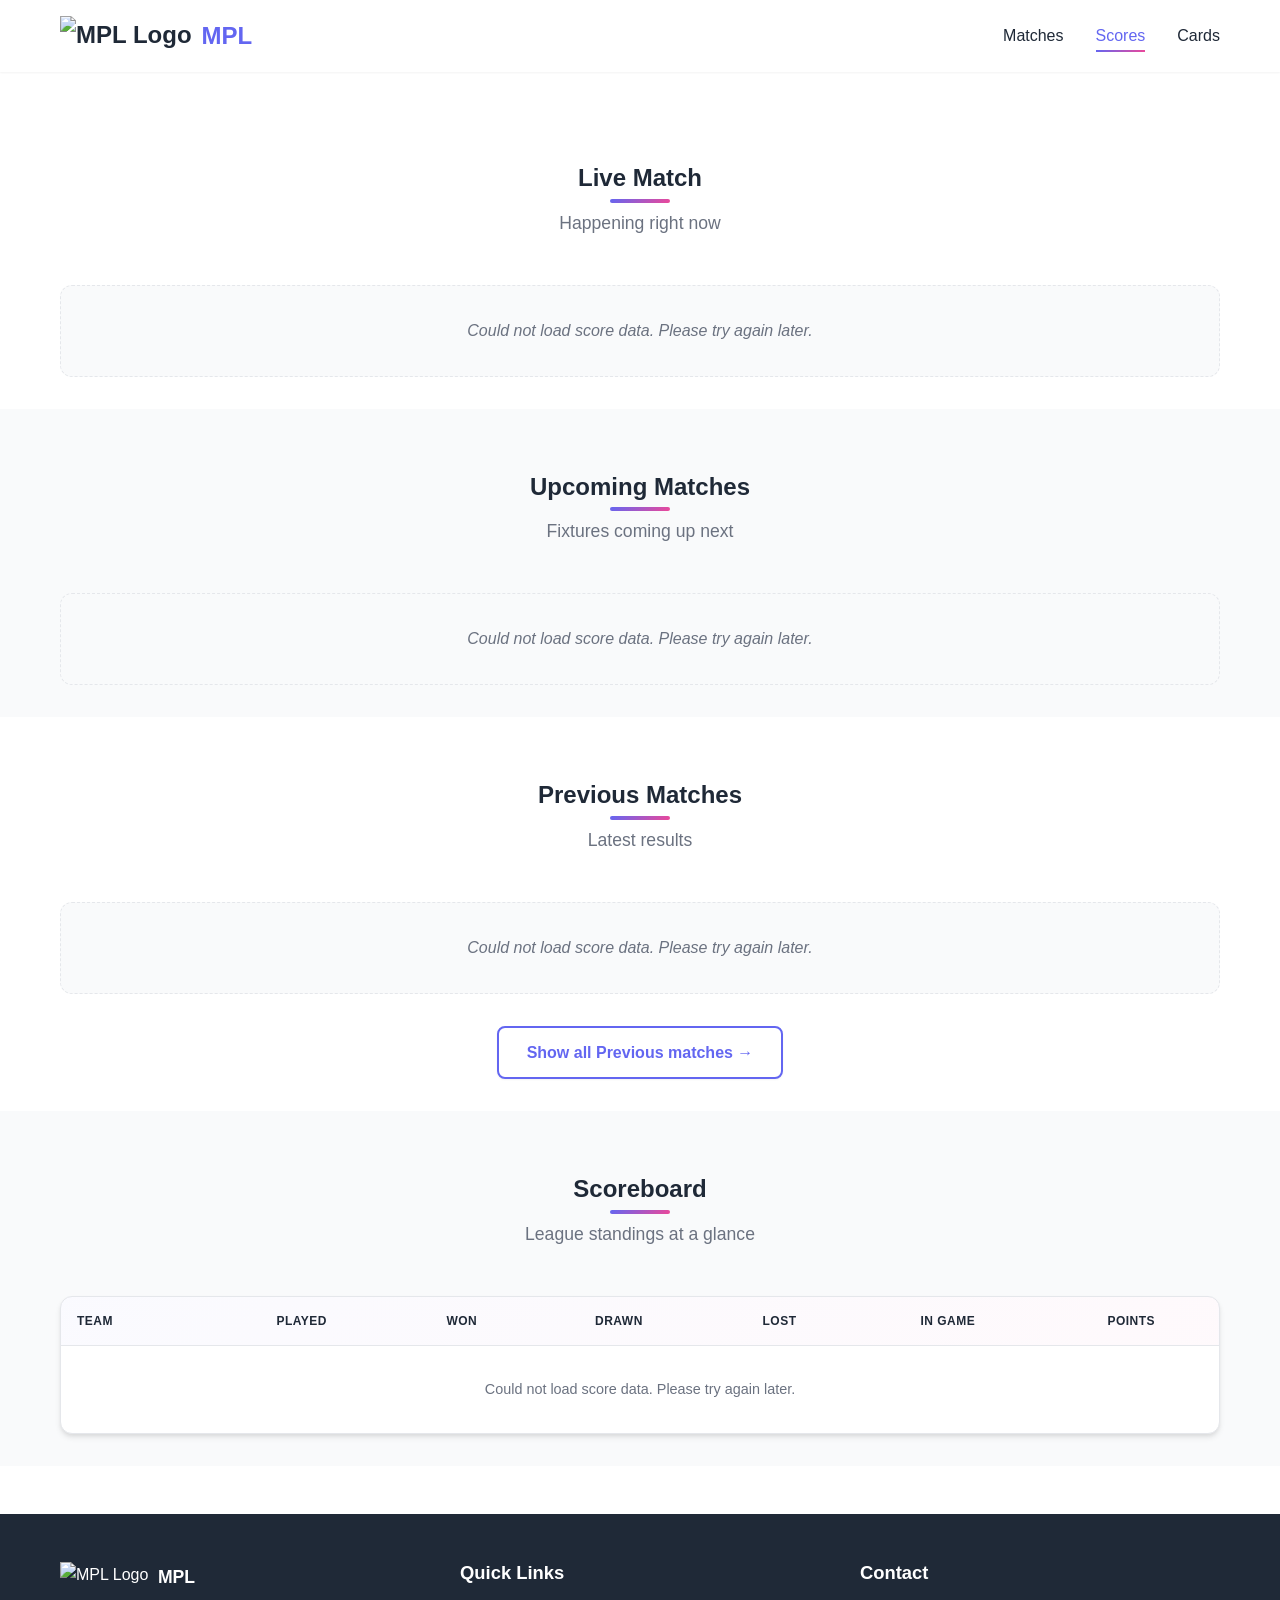
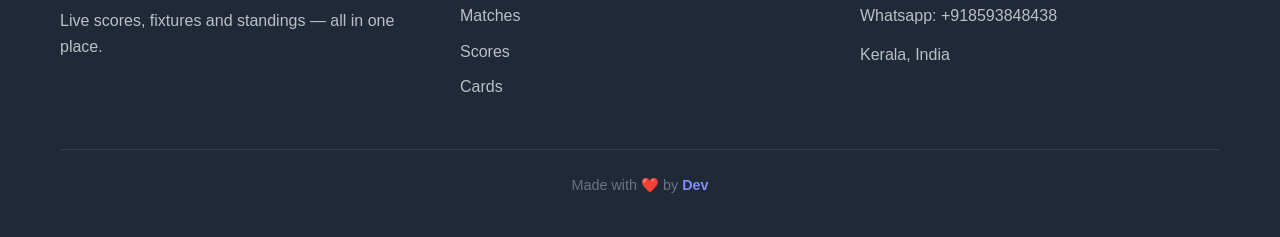
==== index.html @ d94e08c1 "Add index.html for KAC scores webpage This file contains the HTML structure and styling for the Kera" ====
<!DOCTYPE html>
<html lang="en">
<head>
    <meta charset="UTF-8">
    <meta name="viewport" content="width=device-width, initial-scale=1.0">
    <meta name="description" content="Live, upcoming and previous match scores for the Kerala Anime Community league.">
    <title>KAC · Scores</title>
    <style>
        /* ===== RESET & BASE (KAC theme tokens) ===== */
        * { margin: 0; padding: 0; box-sizing: border-box; }

        :root {
            --primary-color: #6366f1;
            --primary-light: #818cf8;
            --primary-dark: #4f46e5;
            --secondary-color: #ec4899;
            --accent-color: #06b6d4;
            --text-dark: #1f2937;
            --text-light: #6b7280;
            --text-white: #ffffff;
            --bg-white: #ffffff;
            --bg-light: #f9fafb;
            --bg-lighter: #f3f4f6;
            --border-light: #e5e7eb;
            --gradient-primary: linear-gradient(135deg, var(--primary-color), var(--secondary-color));
            --gradient-subtle: linear-gradient(135deg, rgba(99,102,241,.03), rgba(236,72,153,.03));
            --shadow-sm: 0 1px 2px 0 rgba(0,0,0,.05);
            --shadow-md: 0 4px 6px -1px rgba(0,0,0,.1), 0 2px 4px -1px rgba(0,0,0,.06);
            --shadow-lg: 0 10px 15px -3px rgba(0,0,0,.1), 0 4px 6px -2px rgba(0,0,0,.05);
            --shadow-xl: 0 20px 25px -5px rgba(0,0,0,.1), 0 10px 10px -5px rgba(0,0,0,.04);
            --border-radius: 8px;
            --border-radius-lg: 12px;
            --border-radius-xl: 16px;
            --transition: all .3s ease;
        }

        html { scroll-behavior: smooth; }

        body {
            font-family: 'Inter', -apple-system, BlinkMacSystemFont, 'Segoe UI', Roboto, Oxygen, Ubuntu, sans-serif;
            line-height: 1.6;
            color: var(--text-dark);
            background: var(--bg-white);
            overflow-x: hidden;
        }

        .container { width: 100%; max-width: 1200px; margin: 0 auto; padding: 0 20px; }

        h1,h2,h3,h4,h5,h6 { font-weight: 700; line-height: 1.2; margin-bottom: 1rem; color: var(--text-dark); }
        p { margin-bottom: 1rem; color: var(--text-light); }

        .section-header { text-align: center; margin-bottom: 3rem; }
        .section-header h2 { position: relative; display: inline-block; margin-bottom: 1rem; }
        .section-header h2::after {
            content: ''; position: absolute; bottom: -10px; left: 50%; transform: translateX(-50%);
            width: 60px; height: 4px; background: var(--gradient-primary); border-radius: 2px;
        }
        .section-header p { font-size: 1.1rem; max-width: 620px; margin: 0 auto; }

        /* ===== BUTTONS ===== */
        .btn {
            display: inline-flex; align-items: center; justify-content: center; gap: 8px;
            padding: 12px 28px; border-radius: var(--border-radius); text-decoration: none;
            font-weight: 600; font-size: 1rem; text-align: center; transition: var(--transition);
            border: none; cursor: pointer; font-family: inherit;
        }
        .btn-primary { background: var(--gradient-primary); color: var(--text-white); box-shadow: var(--shadow-md); }
        .btn-primary:hover { transform: translateY(-2px); box-shadow: var(--shadow-lg); }
        .btn-secondary {
            background: var(--bg-white); color: var(--primary-color);
            border: 2px solid var(--primary-color); box-shadow: var(--shadow-sm);
        }
        .btn-secondary:hover { background: var(--primary-color); color: var(--text-white); transform: translateY(-2px); box-shadow: var(--shadow-md); }

        /* ===== HEADER / NAV ===== */
        .header {
            position: fixed; top: 0; left: 0; width: 100%;
            background: rgba(255,255,255,.95); backdrop-filter: blur(10px);
            z-index: 1000; box-shadow: var(--shadow-sm); transition: var(--transition);
        }
        .header.scrolled { background: rgba(255,255,255,.98); box-shadow: var(--shadow-md); }

        .nav-container { display: flex; justify-content: space-between; align-items: center; padding: 1rem 0; }

        .logo a { display: flex; align-items: center; text-decoration: none; color: var(--text-dark); font-weight: 700; font-size: 1.5rem; }
        .logo img { height: 40px; margin-right: 10px; display: block; }
        .logo span { color: var(--primary-color); }

        .nav-menu { display: flex; list-style: none; align-items: center; }
        .nav-item { position: relative; margin-left: 2rem; }
        .nav-link {
            text-decoration: none; color: var(--text-dark); font-weight: 500;
            transition: var(--transition); padding: .5rem 0; position: relative;
        }
        .nav-link:hover, .nav-link.active { color: var(--primary-color); }
        .nav-link.active::after {
            content: ''; position: absolute; bottom: 0; left: 0; width: 100%; height: 2px;
            background: var(--gradient-primary);
        }

        /* nav link animated underline (non-active) */
        .nav-link:not(.active)::after {
            content: ''; position: absolute; bottom: 0; left: 50%; width: 0; height: 2px;
            background: var(--gradient-primary); transition: var(--transition); transform: translateX(-50%);
        }
        .nav-link:not(.active):hover::after { width: 100%; }

        .hamburger { display: none; flex-direction: column; cursor: pointer; }
        .bar { width: 25px; height: 3px; background: var(--text-dark); margin: 3px 0; transition: var(--transition); border-radius: 2px; }

        /* ===== PAGE WRAP ===== */
        .page-wrap { padding-top: 100px; }

        /* ===== SCORE SECTIONS ===== */
        .score-section { padding: 4rem 0 2rem; }
        .score-section.alt { background: var(--bg-light); }

        .score-grid { display: grid; gap: 1.5rem; }
        .score-grid.two-col { grid-template-columns: repeat(auto-fit, minmax(320px, 1fr)); }

        /* match card */
        .match-card {
            background: var(--bg-white); border: 1px solid var(--border-light);
            border-radius: var(--border-radius-lg); box-shadow: var(--shadow-md);
            padding: 1.5rem; transition: var(--transition); position: relative; overflow: hidden;
        }
        .match-card:hover { transform: translateY(-4px); box-shadow: var(--shadow-lg); }

        .match-card.live { border-top: 4px solid var(--secondary-color); }
        .match-card.live::before {
            content: 'LIVE'; position: absolute; top: 14px; right: -34px;
            background: var(--secondary-color); color: #fff; font-size: .7rem; font-weight: 700;
            letter-spacing: 1px; padding: 4px 40px; transform: rotate(45deg);
        }

        .match-teams { display: flex; align-items: center; justify-content: space-between; gap: 1rem; margin-bottom: 1rem; }
        .team { flex: 1; min-width: 0; }
        .team:last-child { text-align: right; }
        .team-name { font-weight: 700; font-size: 1.05rem; color: var(--text-dark); white-space: nowrap; overflow: hidden; text-overflow: ellipsis; }
        .team-score { font-size: 2.2rem; font-weight: 700; color: var(--primary-color); line-height: 1.1; }
        .team-score.empty { color: var(--text-light); opacity: .6; }
        .vs {
            font-weight: 700; color: var(--text-light); background: var(--bg-lighter);
            padding: .4rem .7rem; border-radius: var(--border-radius); font-size: .85rem; flex-shrink: 0;
        }

        .match-meta {
            display: flex; align-items: center; justify-content: space-between; flex-wrap: wrap;
            gap: .5rem; font-size: .8rem; color: var(--text-light); border-top: 1px dashed var(--border-light); padding-top: .8rem;
        }

        .cards-row { display: flex; gap: 1rem; flex-wrap: wrap; margin-top: .8rem; }
        .card-pill {
            display: inline-flex; align-items: center; gap: .4rem; font-size: .8rem; font-weight: 500;
            padding: .35rem .7rem; border-radius: 999px; border: 1px solid var(--border-light); background: var(--bg-light);
        }
        .card-pill .dot { width: 10px; height: 10px; border-radius: 50%; display: inline-block; }
        .dot.yellow { background: #f59e0b; }
        .dot.red { background: #ef4444; }

        .empty-state {
            text-align: center; padding: 2rem; color: var(--text-light); font-style: italic;
            background: var(--bg-light); border: 1px dashed var(--border-light); border-radius: var(--border-radius-lg);
        }

        /* ===== SCOREBOARD TABLE ===== */
        .table-wrap {
            background: var(--bg-white); border-radius: var(--border-radius-lg); box-shadow: var(--shadow-md);
            border: 1px solid var(--border-light); overflow-x: auto;
        }
        table.scoreboard { width: 100%; border-collapse: collapse; min-width: 640px; }
        table.scoreboard thead { background: var(--gradient-subtle); }
        table.scoreboard th, table.scoreboard td { padding: .9rem 1rem; text-align: center; font-size: .9rem; }
        table.scoreboard th { font-weight: 700; color: var(--text-dark); text-transform: uppercase; letter-spacing: .5px; font-size: .75rem; }
        table.scoreboard td { border-top: 1px solid var(--border-light); color: var(--text-light); }
        table.scoreboard td.team-col { text-align: left; font-weight: 600; color: var(--text-dark); }
        table.scoreboard tbody tr { transition: var(--transition); }
        table.scoreboard tbody tr:hover { background: var(--bg-light); }
        table.scoreboard td.points { font-weight: 700; color: var(--primary-color); font-size: 1rem; }
        .in-game-badge {
            display: inline-block; font-size: .7rem; font-weight: 700; letter-spacing: .5px;
            padding: .2rem .55rem; border-radius: 999px;
        }
        .in-game-badge.on { background: rgba(6,182,212,.12); color: #0891b2; }
        .in-game-badge.off { background: var(--bg-lighter); color: var(--text-light); }

        /* ===== FOOTER ===== */
        .footer { background: var(--text-dark); color: var(--text-white); padding: 3rem 0 1.5rem; margin-top: 3rem; }
        .footer-content {
            display: grid; grid-template-columns: repeat(auto-fit, minmax(220px, 1fr));
            gap: 2.5rem; margin-bottom: 2.5rem;
        }
        .footer-section h3 { color: var(--text-white); margin-bottom: 1.2rem; font-size: 1.15rem; }
        .footer-section p { color: rgba(255,255,255,.7); margin-bottom: .8rem; }
        .footer-section ul { list-style: none; }
        .footer-section ul li { margin-bottom: .6rem; }
        .footer-section ul li a { color: rgba(255,255,255,.7); text-decoration: none; transition: var(--transition); }
        .footer-section ul li a:hover { color: var(--text-white); padding-left: 5px; }
        .footer-logo { display: flex; align-items: center; margin-bottom: 1rem; gap: .6rem; }
        .footer-logo img { height: 30px; }
        .footer-logo span { font-weight: 700; font-size: 1.1rem; color: var(--text-white); }
        .footer-bottom {
            text-align: center; padding-top: 1.5rem; border-top: 1px solid rgba(255,255,255,.1);
            color: rgba(255,255,255,.55); font-size: .9rem;
        }
        .footer-bottom a { color: var(--primary-light); text-decoration: none; font-weight: 600; }
        .footer-bottom a:hover { text-decoration: underline; }

        /* ===== LOADING ===== */
        .loading { text-align: center; padding: 4rem 1rem; color: var(--text-light); }
        .spinner {
            width: 40px; height: 40px; margin: 0 auto 1rem; border-radius: 50%;
            border: 4px solid var(--border-light); border-top-color: var(--primary-color);
            animation: spin .8s linear infinite;
        }
        @keyframes spin { to { transform: rotate(360deg); } }

        /* ===== RESPONSIVE ===== */
        @media (max-width: 768px) {
            .hamburger { display: flex; }
            .nav-menu {
                position: fixed; top: 70px; right: -100%; flex-direction: column;
                background: var(--bg-white); width: 80%; max-width: 300px; height: calc(100vh - 70px);
                box-shadow: var(--shadow-xl); transition: var(--transition); padding: 2rem 0;
                align-items: flex-start;
            }
            .nav-menu.active { right: 0; }
            .nav-item { margin: 0; width: 100%; }
            .nav-link { display: block; padding: 1rem 2rem; width: 100%; }
            .team-score { font-size: 1.8rem; }
        }
    </style>
</head>
<body>

    <!-- ===== HEADER ===== -->
    <header class="header">
        <div class="container">
            <div class="nav-container">
                <div class="logo">
                    <a href="/">
                        <img src="https://cdn.jsdelivr.net/gh/spadlor/mpl@main/mpl.svg" alt="MPL Logo">
                        <span>MPL</span>
                    </a>
                </div>
                <nav class="nav">
                    <ul class="nav-menu">
                        <li class="nav-item"><a href="/matches" class="nav-link">Matches</a></li>
                        <li class="nav-item"><a href="/scores" class="nav-link active">Scores</a></li>
                        <li class="nav-item"><a href="/cards" class="nav-link">Cards</a></li>
                    </ul>
                    <div class="hamburger" id="hamburger">
                        <span class="bar"></span><span class="bar"></span><span class="bar"></span>
                    </div>
                </nav>
            </div>
        </div>
    </header>

    <main class="page-wrap">

        <!-- ===== LIVE MATCHES ===== -->
        <section class="score-section" id="live-section">
            <div class="container">
                <div class="section-header">
                    <h2>Live Match</h2>
                    <p>Happening right now</p>
                </div>
                <div id="live-container" class="score-grid">
                    <div class="loading"><div class="spinner"></div>Loading live scores…</div>
                </div>
            </div>
        </section>

        <!-- ===== UPCOMING (NEXT) MATCHES ===== -->
        <section class="score-section alt" id="next-section">
            <div class="container">
                <div class="section-header">
                    <h2>Upcoming Matches</h2>
                    <p>Fixtures coming up next</p>
                </div>
                <div id="next-container" class="score-grid two-col">
                    <div class="loading"><div class="spinner"></div>Loading upcoming matches…</div>
                </div>
            </div>
        </section>

        <!-- ===== PREVIOUS MATCHES (last 2) ===== -->
        <section class="score-section" id="previous-section">
            <div class="container">
                <div class="section-header">
                    <h2>Previous Matches</h2>
                    <p>Latest results</p>
                </div>
                <div id="previous-container" class="score-grid two-col"></div>
                <div style="text-align:center; margin-top:2rem;">
                    <a href="/matches" class="btn btn-secondary">Show all Previous matches →</a>
                </div>
            </div>
        </section>

        <!-- ===== SCOREBOARD ===== -->
        <section class="score-section alt" id="scoreboard-section">
            <div class="container">
                <div class="section-header">
                    <h2>Scoreboard</h2>
                    <p>League standings at a glance</p>
                </div>
                <div class="table-wrap">
                    <table class="scoreboard">
                        <thead>
                            <tr>
                                <th style="text-align:left;">Team</th>
                                <th>Played</th>
                                <th>Won</th>
                                <th>Drawn</th>
                                <th>Lost</th>
                                <th>In Game</th>
                                <th>Points</th>
                            </tr>
                        </thead>
                        <tbody id="scoreboard-body">
                            <tr><td colspan="7" style="text-align:center; padding:2rem;">Loading scoreboard…</td></tr>
                        </tbody>
                    </table>
                </div>
            </div>
        </section>

    </main>

    <!-- ===== FOOTER ===== -->
    <footer class="footer">
        <div class="container">
            <div class="footer-content">
                <div class="footer-section">
                    <div class="footer-logo">
                        <img src="https://cdn.jsdelivr.net/gh/spadlor/mpl@main/mpl.svg" alt="MPL Logo">
                        <span>MPL</span>
                    </div>
                    <p>Live scores, fixtures and standings — all in one place.</p>
                </div>
                <div class="footer-section">
                    <h3>Quick Links</h3>
                    <ul>
                        <li><a href="/matches">Matches</a></li>
                        <li><a href="/scores">Scores</a></li>
                        <li><a href="/cards">Cards</a></li>
                    </ul>
                </div>
                <div class="footer-section">
                    <h3>Contact</h3>
                    <p>Whatsapp: +918593848438</p>
                    <p>Kerala, India</p>
                </div>
            </div>
            <div class="footer-bottom">
                <p>Made with ❤️ by <a href="https://linkedin.com/shxmeem" target="_blank" rel="noopener">Dev</a></p>
            </div>
        </div>
    </footer>

    <script>
    /* =========================================================
       Minimal YAML parser (handles the exact structure of
       scores.yml — lists, nested maps, scalars, empty values).
       No external dependencies required.
       ========================================================= */
    function parseYaml(text) {
        const lines = text.replace(/\r\n/g, '\n').split('\n');
        const root = {};
        const stack = [{ indent: -1, value: root }];

        function setVal(obj, key, val) {
            if (Array.isArray(obj)) {
                // not used directly at container level
                obj.push(val);
            } else {
                obj[key] = val;
            }
        }

        function getContainer(parent, key, isList) {
            if (isList) {
                if (!Array.isArray(parent[key])) parent[key] = [];
                return parent[key];
            } else {
                if (typeof parent[key] !== 'object' || parent[key] === null || Array.isArray(parent[key])) {
                    parent[key] = {};
                }
                return parent[key];
            }
        }

        for (let i = 0; i < lines.length; i++) {
            let raw = lines[i];
            if (!raw.trim()) continue;
            // strip full-line comments
            if (/^\s*#/.test(raw)) continue;

            const indent = raw.match(/^\s*/)[0].length;
            let line = raw.trim();

            // pop stack to current indent level
            while (stack.length > 1 && stack[stack.length - 1].indent >= indent) {
                stack.pop();
            }
            const parent = stack[stack.length - 1].value;

            // list item
            if (line.startsWith('- ')) {
                const itemText = line.slice(2).trim();
                // parent must be an array
                if (!Array.isArray(parent)) continue; // safety
                const item = {};
                parent.push(item);
                // push item context
                stack.push({ indent: indent + 2, value: item });

                // item can be "key: value" or "key:" (nested)
                const m = itemText.match(/^([^:]+):\s*(.*)$/);
                if (m) {
                    const key = m[1].trim();
                    const val = m[2].trim();
                    if (val === '') {
                        // peek next line to decide list or map
                        const next = lines[i + 1];
                        let nextIndent = -1, nextText = '';
                        if (next !== undefined) {
                            nextIndent = next.match(/^\s*/)[0].length;
                            nextText = next.trim();
                        }
                        if (nextText.startsWith('- ') && nextIndent > indent) {
                            item[key] = [];
                            stack.push({ indent: nextIndent, value: item[key] });
                        } else {
                            item[key] = {};
                            stack.push({ indent: indent + 2, value: item[key] });
                        }
                    } else {
                        item[key] = parseScalar(val);
                    }
                }
                continue;
            }

            // regular "key: value" or "key:" line
            const m = line.match(/^([^:]+):\s*(.*)$/);
            if (!m) continue;
            const key = m[1].trim();
            const val = m[2].trim();

            if (val === '') {
                // determine if next meaningful line is a list
                let j = i + 1;
                while (j < lines.length && (!lines[j].trim() || /^\s*#/.test(lines[j]))) j++;
                let isList = false;
                if (j < lines.length) {
                    const nextIndent = lines[j].match(/^\s*/)[0].length;
                    if (nextIndent > indent && lines[j].trim().startsWith('- ')) isList = true;
                }
                if (isList) {
                    if (!Array.isArray(parent[key])) parent[key] = [];
                    stack.push({ indent: indent, value: parent[key] });
                } else {
                    if (typeof parent[key] !== 'object' || parent[key] === null || Array.isArray(parent[key])) parent[key] = {};
                    stack.push({ indent: indent, value: parent[key] });
                }
            } else {
                parent[key] = parseScalar(val);
            }
        }
        return root;
    }

    function parseScalar(v) {
        if (v === '' ) return '';
        if (v === '""' || v === "''") return '';
        if (v === 'null' || v === '~') return null;
        if (v === 'true') return true;
        if (v === 'false') return false;
        if (/^-?\d+$/.test(v)) return parseInt(v, 10);
        if (/^-?\d*\.\d+$/.test(v)) return parseFloat(v);
        // strip surrounding quotes
        if ((v.startsWith('"') && v.endsWith('"')) || (v.startsWith("'") && v.endsWith("'"))) {
            return v.slice(1, -1);
        }
        // strip inline comment
        const ci = v.indexOf(' #');
        if (ci > -1) return v.slice(0, ci).trim();
        return v;
    }

    /* =========================================================
       RENDERING
       ========================================================= */
    const SCORES_URL = 'https://cdn.jsdelivr.net/gh/spadlor/mpl@main/scores.yml';

    function esc(s) {
        return String(s ?? '')
            .replace(/&/g, '&amp;').replace(/</g, '&lt;').replace(/>/g, '&gt;')
            .replace(/"/g, '&quot;').replace(/'/g, '&#39;');
    }

    function normaliseMatch(m) {
        if (!m) return null;
        // yaml might produce {team_1:{...}, team_2:{...}}
        const t1 = m.team_1 || m.team1 || {};
        const t2 = m.team_2 || m.team2 || {};
        const cards = m.cards || {};
        return {
            team1: { name: t1.name ?? 'Team 1', score: t1.score },
            team2: { name: t2.name ?? 'Team 2', score: t2.score },
            cards: {
                yellow: Array.isArray(cards.yellow) ? cards.yellow.map(x => typeof x === 'string' ? x : (x && x.name) || '') : [],
                red: Array.isArray(cards.red) ? cards.red.map(x => typeof x === 'string' ? x : (x && x.name) || '') : []
            }
        };
    }

    function scoreText(score) {
        if (score === '' || score === null || score === undefined) return '—';
        return esc(score);
    }

    function renderMatchCard(match, opts = {}) {
        const m = normaliseMatch(match);
        if (!m) return '';

        const isLive = !!opts.live;
        const isNext = !!opts.next;

        const score1 = isNext ? '—' : scoreText(m.team1.score);
        const score2 = isNext ? '—' : scoreText(m.team2.score);
        const emptyClass1 = (isNext || m.team1.score === '' || m.team1.score === null || m.team1.score === undefined) ? 'empty' : '';
        const emptyClass2 = (isNext || m.team2.score === '' || m.team2.score === null || m.team2.score === undefined) ? 'empty' : '';

        const yellow = m.cards.yellow.filter(Boolean);
        const red = m.cards.red.filter(Boolean);

        let cardsHtml = '';
        if (yellow.length || red.length) {
            cardsHtml = `<div class="cards-row">
                ${yellow.length ? `<span class="card-pill"><span class="dot yellow"></span>Yellow: ${yellow.map(esc).join(', ')}</span>` : ''}
                ${red.length ? `<span class="card-pill"><span class="dot red"></span>Red: ${red.map(esc).join(', ')}</span>` : ''}
            </div>`;
        }

        return `
            <div class="match-card ${isLive ? 'live' : ''}">
                <div class="match-teams">
                    <div class="team">
                        <div class="team-name">${esc(m.team1.name)}</div>
                        <div class="team-score ${emptyClass1}">${score1}</div>
                    </div>
                    <div class="vs">VS</div>
                    <div class="team">
                        <div class="team-name">${esc(m.team2.name)}</div>
                        <div class="team-score ${emptyClass2}">${score2}</div>
                    </div>
                </div>
                ${cardsHtml}
                <div class="match-meta">
                    <span>${isLive ? '🔴 In progress' : isNext ? '⏳ Upcoming' : '✅ Finished'}</span>
                    <span>${isNext ? 'Score TBA' : 'Match result'}</span>
                </div>
            </div>`;
    }

    function renderSection(containerId, matches, opts, emptyMsg) {
        const el = document.getElementById(containerId);
        if (!el) return;

        // ensure array
        let list = matches;
        if (!list) list = [];
        if (!Array.isArray(list)) list = [list];

        // For live/next show all; previous slice to 2 handled below by caller
        if (opts && opts.limit) list = list.slice(0, opts.limit);

        if (!list.length) {
            el.innerHTML = `<div class="empty-state">${esc(emptyMsg)}</div>`;
            return;
        }
        el.innerHTML = list.map(m => renderMatchCard(m, opts)).join('');
    }

    function renderScoreboard(rows) {
        const tbody = document.getElementById('scoreboard-body');
        if (!tbody) return;

        let list = rows;
        if (!list) list = [];
        if (!Array.isArray(list)) list = [list];

        if (!list.length) {
            tbody.innerHTML = `<tr><td colspan="7" style="text-align:center; padding:2rem; color:var(--text-light);">No scoreboard data available.</td></tr>`;
            return;
        }

        tbody.innerHTML = list.map(r => {
            if (!r) return '';
            const name = r.team_name ?? r.team ?? r.name ?? '—';
            const played = r.played ?? '0';
            const won = r.won ?? '0';
            const drawn = r.drawn ?? '0';
            const lost = r.lost ?? '0';
            const inGame = (r.in_game === true || r.in_game === 'true');
            const points = r.points ?? '0';

            return `<tr>
                <td class="team-col">${esc(name)}</td>
                <td>${esc(played)}</td>
                <td>${esc(won)}</td>
                <td>${esc(drawn)}</td>
                <td>${esc(lost)}</td>
                <td><span class="in-game-badge ${inGame ? 'on' : 'off'}">${inGame ? 'Yes' : 'No'}</span></td>
                <td class="points">${esc(points)}</td>
            </tr>`;
        }).join('');
    }

    /* =========================================================
       BOOT
       ========================================================= */
    async function loadScores() {
        try {
            const res = await fetch(SCORES_URL, { cache: 'no-store' });
            if (!res.ok) throw new Error('HTTP ' + res.status);
            const text = await res.text();
            const data = parseYaml(text);

            const live = data.live || [];
            const next = data.next || [];
            const previous = data.previous || [];
            const scoreboard = data.scoreboard || [];

            // Live (all)
            renderSection('live-container', live, { live: true }, 'No live match right now.');

            // Upcoming (all)
            renderSection('next-container', next, { next: true }, 'No upcoming matches scheduled.');

            // Previous (show latest 2, but keep order as in yml — take first 2)
            const prevList = Array.isArray(previous) ? previous : (previous ? [previous] : []);
            renderSection('previous-container', prevList.slice(0, 2), {}, 'No previous matches yet.');

            // Scoreboard
            renderScoreboard(scoreboard);

        } catch (err) {
            console.error('Failed to load scores:', err);
            const msg = 'Could not load score data. Please try again later.';
            ['live-container','next-container','previous-container'].forEach(id => {
                const el = document.getElementById(id);
                if (el) el.innerHTML = `<div class="empty-state">${msg}</div>`;
            });
            const sb = document.getElementById('scoreboard-body');
            if (sb) sb.innerHTML = `<tr><td colspan="7" style="text-align:center; padding:2rem; color:var(--text-light);">${msg}</td></tr>`;
        }
    }

    /* =========================================================
       NAV / UI
       ========================================================= */
    document.addEventListener('DOMContentLoaded', function () {
        // Mobile menu
        const hamburger = document.getElementById('hamburger');
        const navMenu = document.querySelector('.nav-menu');
        if (hamburger && navMenu) {
            hamburger.addEventListener('click', () => {
                hamburger.classList.toggle('active');
                navMenu.classList.toggle('active');
                document.body.style.overflow = navMenu.classList.contains('active') ? 'hidden' : '';
            });
        }

        // Header scroll
        const header = document.querySelector('.header');
        window.addEventListener('scroll', () => {
            header.classList.toggle('scrolled', window.scrollY > 100);
        });

        // Load data
        loadScores();
    });
    </script>
</body>
</html>
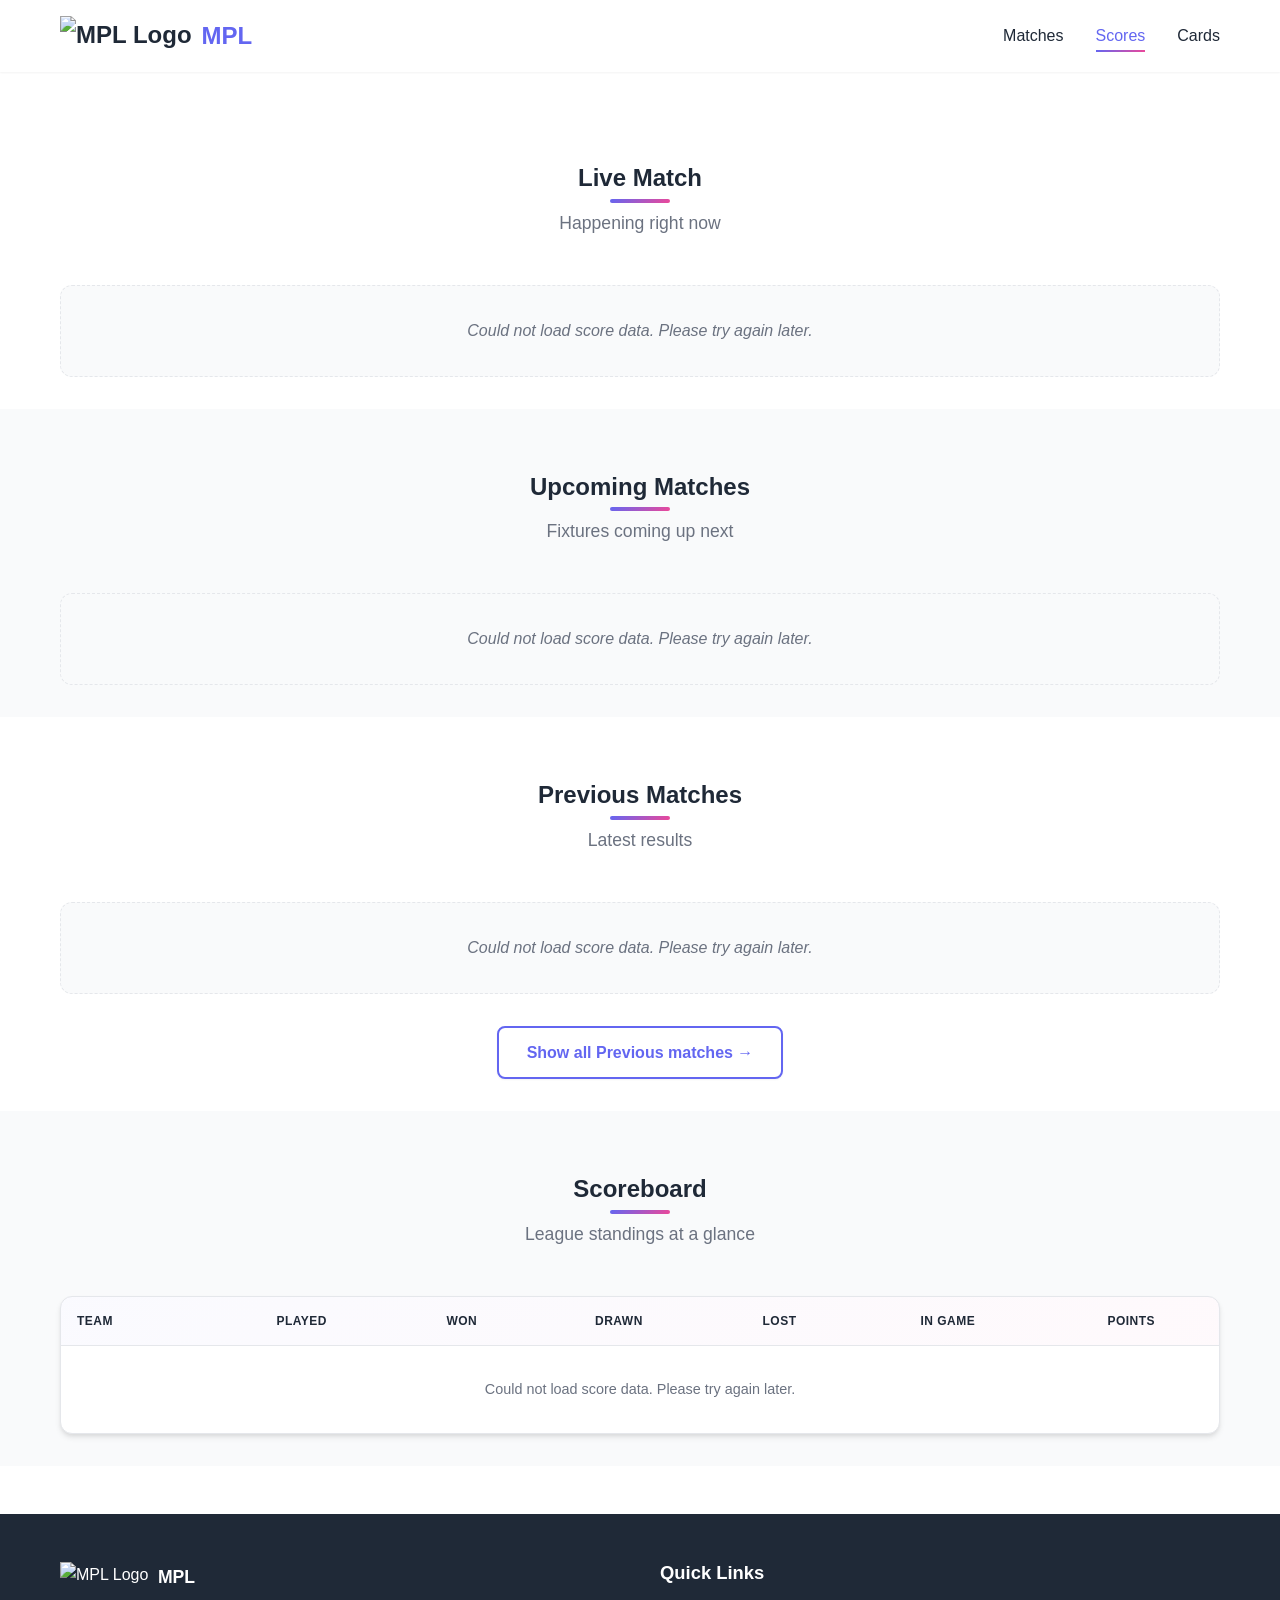
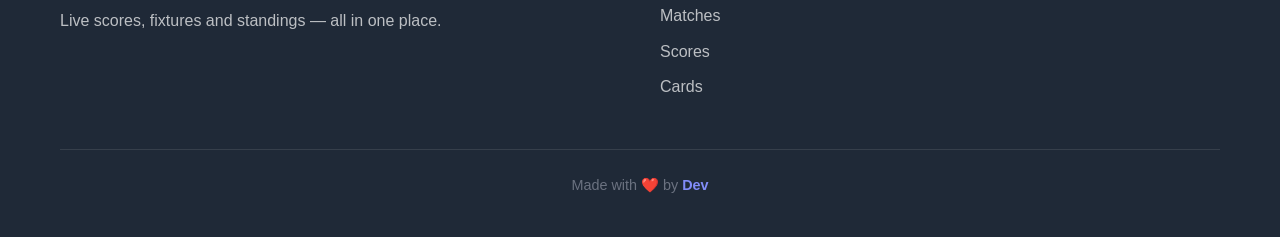
==== commit 4238878f: "Remove contact details from footer Removed contact information from the footer section." ====
--- a/index.html
+++ b/index.html
@@ -239,7 +239,7 @@
             <div class="nav-container">
                 <div class="logo">
                     <a href="/">
-                        <img src="https://cdn.jsdelivr.net/gh/spadlor/mpl@main/mpl.svg" alt="MPL Logo">
+                        <img src="https://cdn.jsdelivr.net/gh/spadlor/mpl@main/logo.svg" alt="MPL Logo">
                         <span>MPL</span>
                     </a>
                 </div>
@@ -347,11 +347,6 @@
                         <li><a href="/scores">Scores</a></li>
                         <li><a href="/cards">Cards</a></li>
                     </ul>
-                </div>
-                <div class="footer-section">
-                    <h3>Contact</h3>
-                    <p>Whatsapp: +918593848438</p>
-                    <p>Kerala, India</p>
                 </div>
             </div>
             <div class="footer-bottom">
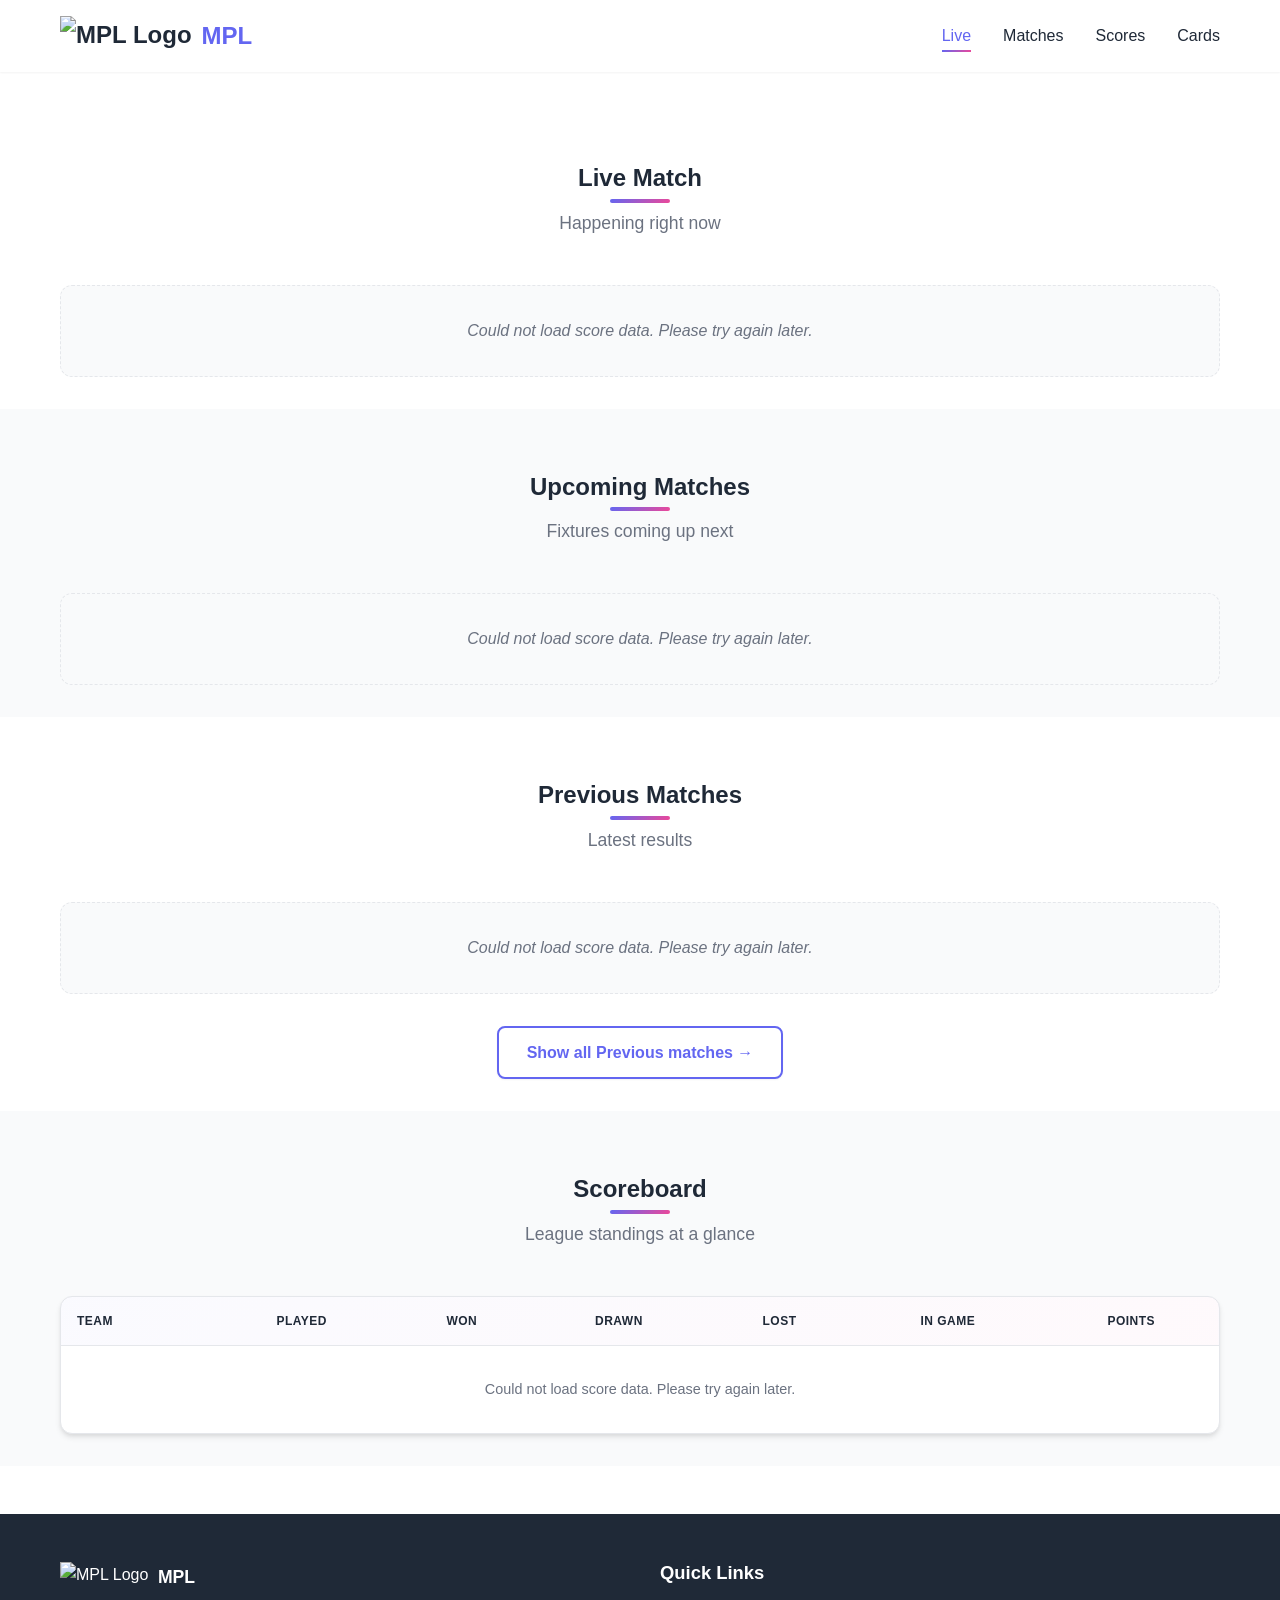
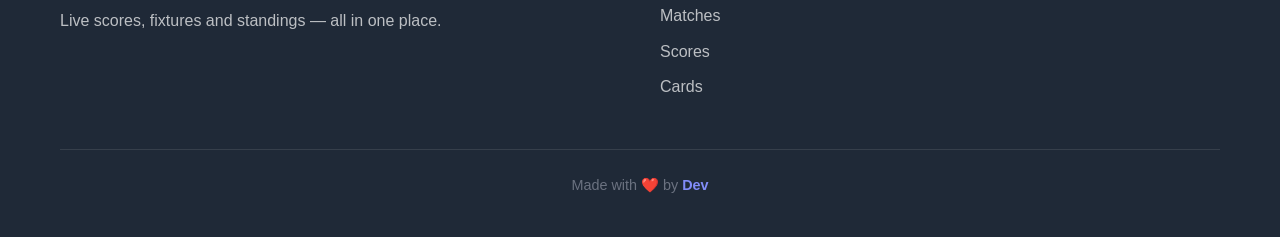
==== commit 30228949: "Update links and logo in index.html" ====
--- a/index.html
+++ b/index.html
@@ -5,231 +5,7 @@
     <meta name="viewport" content="width=device-width, initial-scale=1.0">
     <meta name="description" content="Live, upcoming and previous match scores for the Kerala Anime Community league.">
     <title>KAC · Scores</title>
-    <style>
-        /* ===== RESET & BASE (KAC theme tokens) ===== */
-        * { margin: 0; padding: 0; box-sizing: border-box; }
-
-        :root {
-            --primary-color: #6366f1;
-            --primary-light: #818cf8;
-            --primary-dark: #4f46e5;
-            --secondary-color: #ec4899;
-            --accent-color: #06b6d4;
-            --text-dark: #1f2937;
-            --text-light: #6b7280;
-            --text-white: #ffffff;
-            --bg-white: #ffffff;
-            --bg-light: #f9fafb;
-            --bg-lighter: #f3f4f6;
-            --border-light: #e5e7eb;
-            --gradient-primary: linear-gradient(135deg, var(--primary-color), var(--secondary-color));
-            --gradient-subtle: linear-gradient(135deg, rgba(99,102,241,.03), rgba(236,72,153,.03));
-            --shadow-sm: 0 1px 2px 0 rgba(0,0,0,.05);
-            --shadow-md: 0 4px 6px -1px rgba(0,0,0,.1), 0 2px 4px -1px rgba(0,0,0,.06);
-            --shadow-lg: 0 10px 15px -3px rgba(0,0,0,.1), 0 4px 6px -2px rgba(0,0,0,.05);
-            --shadow-xl: 0 20px 25px -5px rgba(0,0,0,.1), 0 10px 10px -5px rgba(0,0,0,.04);
-            --border-radius: 8px;
-            --border-radius-lg: 12px;
-            --border-radius-xl: 16px;
-            --transition: all .3s ease;
-        }
-
-        html { scroll-behavior: smooth; }
-
-        body {
-            font-family: 'Inter', -apple-system, BlinkMacSystemFont, 'Segoe UI', Roboto, Oxygen, Ubuntu, sans-serif;
-            line-height: 1.6;
-            color: var(--text-dark);
-            background: var(--bg-white);
-            overflow-x: hidden;
-        }
-
-        .container { width: 100%; max-width: 1200px; margin: 0 auto; padding: 0 20px; }
-
-        h1,h2,h3,h4,h5,h6 { font-weight: 700; line-height: 1.2; margin-bottom: 1rem; color: var(--text-dark); }
-        p { margin-bottom: 1rem; color: var(--text-light); }
-
-        .section-header { text-align: center; margin-bottom: 3rem; }
-        .section-header h2 { position: relative; display: inline-block; margin-bottom: 1rem; }
-        .section-header h2::after {
-            content: ''; position: absolute; bottom: -10px; left: 50%; transform: translateX(-50%);
-            width: 60px; height: 4px; background: var(--gradient-primary); border-radius: 2px;
-        }
-        .section-header p { font-size: 1.1rem; max-width: 620px; margin: 0 auto; }
-
-        /* ===== BUTTONS ===== */
-        .btn {
-            display: inline-flex; align-items: center; justify-content: center; gap: 8px;
-            padding: 12px 28px; border-radius: var(--border-radius); text-decoration: none;
-            font-weight: 600; font-size: 1rem; text-align: center; transition: var(--transition);
-            border: none; cursor: pointer; font-family: inherit;
-        }
-        .btn-primary { background: var(--gradient-primary); color: var(--text-white); box-shadow: var(--shadow-md); }
-        .btn-primary:hover { transform: translateY(-2px); box-shadow: var(--shadow-lg); }
-        .btn-secondary {
-            background: var(--bg-white); color: var(--primary-color);
-            border: 2px solid var(--primary-color); box-shadow: var(--shadow-sm);
-        }
-        .btn-secondary:hover { background: var(--primary-color); color: var(--text-white); transform: translateY(-2px); box-shadow: var(--shadow-md); }
-
-        /* ===== HEADER / NAV ===== */
-        .header {
-            position: fixed; top: 0; left: 0; width: 100%;
-            background: rgba(255,255,255,.95); backdrop-filter: blur(10px);
-            z-index: 1000; box-shadow: var(--shadow-sm); transition: var(--transition);
-        }
-        .header.scrolled { background: rgba(255,255,255,.98); box-shadow: var(--shadow-md); }
-
-        .nav-container { display: flex; justify-content: space-between; align-items: center; padding: 1rem 0; }
-
-        .logo a { display: flex; align-items: center; text-decoration: none; color: var(--text-dark); font-weight: 700; font-size: 1.5rem; }
-        .logo img { height: 40px; margin-right: 10px; display: block; }
-        .logo span { color: var(--primary-color); }
-
-        .nav-menu { display: flex; list-style: none; align-items: center; }
-        .nav-item { position: relative; margin-left: 2rem; }
-        .nav-link {
-            text-decoration: none; color: var(--text-dark); font-weight: 500;
-            transition: var(--transition); padding: .5rem 0; position: relative;
-        }
-        .nav-link:hover, .nav-link.active { color: var(--primary-color); }
-        .nav-link.active::after {
-            content: ''; position: absolute; bottom: 0; left: 0; width: 100%; height: 2px;
-            background: var(--gradient-primary);
-        }
-
-        /* nav link animated underline (non-active) */
-        .nav-link:not(.active)::after {
-            content: ''; position: absolute; bottom: 0; left: 50%; width: 0; height: 2px;
-            background: var(--gradient-primary); transition: var(--transition); transform: translateX(-50%);
-        }
-        .nav-link:not(.active):hover::after { width: 100%; }
-
-        .hamburger { display: none; flex-direction: column; cursor: pointer; }
-        .bar { width: 25px; height: 3px; background: var(--text-dark); margin: 3px 0; transition: var(--transition); border-radius: 2px; }
-
-        /* ===== PAGE WRAP ===== */
-        .page-wrap { padding-top: 100px; }
-
-        /* ===== SCORE SECTIONS ===== */
-        .score-section { padding: 4rem 0 2rem; }
-        .score-section.alt { background: var(--bg-light); }
-
-        .score-grid { display: grid; gap: 1.5rem; }
-        .score-grid.two-col { grid-template-columns: repeat(auto-fit, minmax(320px, 1fr)); }
-
-        /* match card */
-        .match-card {
-            background: var(--bg-white); border: 1px solid var(--border-light);
-            border-radius: var(--border-radius-lg); box-shadow: var(--shadow-md);
-            padding: 1.5rem; transition: var(--transition); position: relative; overflow: hidden;
-        }
-        .match-card:hover { transform: translateY(-4px); box-shadow: var(--shadow-lg); }
-
-        .match-card.live { border-top: 4px solid var(--secondary-color); }
-        .match-card.live::before {
-            content: 'LIVE'; position: absolute; top: 14px; right: -34px;
-            background: var(--secondary-color); color: #fff; font-size: .7rem; font-weight: 700;
-            letter-spacing: 1px; padding: 4px 40px; transform: rotate(45deg);
-        }
-
-        .match-teams { display: flex; align-items: center; justify-content: space-between; gap: 1rem; margin-bottom: 1rem; }
-        .team { flex: 1; min-width: 0; }
-        .team:last-child { text-align: right; }
-        .team-name { font-weight: 700; font-size: 1.05rem; color: var(--text-dark); white-space: nowrap; overflow: hidden; text-overflow: ellipsis; }
-        .team-score { font-size: 2.2rem; font-weight: 700; color: var(--primary-color); line-height: 1.1; }
-        .team-score.empty { color: var(--text-light); opacity: .6; }
-        .vs {
-            font-weight: 700; color: var(--text-light); background: var(--bg-lighter);
-            padding: .4rem .7rem; border-radius: var(--border-radius); font-size: .85rem; flex-shrink: 0;
-        }
-
-        .match-meta {
-            display: flex; align-items: center; justify-content: space-between; flex-wrap: wrap;
-            gap: .5rem; font-size: .8rem; color: var(--text-light); border-top: 1px dashed var(--border-light); padding-top: .8rem;
-        }
-
-        .cards-row { display: flex; gap: 1rem; flex-wrap: wrap; margin-top: .8rem; }
-        .card-pill {
-            display: inline-flex; align-items: center; gap: .4rem; font-size: .8rem; font-weight: 500;
-            padding: .35rem .7rem; border-radius: 999px; border: 1px solid var(--border-light); background: var(--bg-light);
-        }
-        .card-pill .dot { width: 10px; height: 10px; border-radius: 50%; display: inline-block; }
-        .dot.yellow { background: #f59e0b; }
-        .dot.red { background: #ef4444; }
-
-        .empty-state {
-            text-align: center; padding: 2rem; color: var(--text-light); font-style: italic;
-            background: var(--bg-light); border: 1px dashed var(--border-light); border-radius: var(--border-radius-lg);
-        }
-
-        /* ===== SCOREBOARD TABLE ===== */
-        .table-wrap {
-            background: var(--bg-white); border-radius: var(--border-radius-lg); box-shadow: var(--shadow-md);
-            border: 1px solid var(--border-light); overflow-x: auto;
-        }
-        table.scoreboard { width: 100%; border-collapse: collapse; min-width: 640px; }
-        table.scoreboard thead { background: var(--gradient-subtle); }
-        table.scoreboard th, table.scoreboard td { padding: .9rem 1rem; text-align: center; font-size: .9rem; }
-        table.scoreboard th { font-weight: 700; color: var(--text-dark); text-transform: uppercase; letter-spacing: .5px; font-size: .75rem; }
-        table.scoreboard td { border-top: 1px solid var(--border-light); color: var(--text-light); }
-        table.scoreboard td.team-col { text-align: left; font-weight: 600; color: var(--text-dark); }
-        table.scoreboard tbody tr { transition: var(--transition); }
-        table.scoreboard tbody tr:hover { background: var(--bg-light); }
-        table.scoreboard td.points { font-weight: 700; color: var(--primary-color); font-size: 1rem; }
-        .in-game-badge {
-            display: inline-block; font-size: .7rem; font-weight: 700; letter-spacing: .5px;
-            padding: .2rem .55rem; border-radius: 999px;
-        }
-        .in-game-badge.on { background: rgba(6,182,212,.12); color: #0891b2; }
-        .in-game-badge.off { background: var(--bg-lighter); color: var(--text-light); }
-
-        /* ===== FOOTER ===== */
-        .footer { background: var(--text-dark); color: var(--text-white); padding: 3rem 0 1.5rem; margin-top: 3rem; }
-        .footer-content {
-            display: grid; grid-template-columns: repeat(auto-fit, minmax(220px, 1fr));
-            gap: 2.5rem; margin-bottom: 2.5rem;
-        }
-        .footer-section h3 { color: var(--text-white); margin-bottom: 1.2rem; font-size: 1.15rem; }
-        .footer-section p { color: rgba(255,255,255,.7); margin-bottom: .8rem; }
-        .footer-section ul { list-style: none; }
-        .footer-section ul li { margin-bottom: .6rem; }
-        .footer-section ul li a { color: rgba(255,255,255,.7); text-decoration: none; transition: var(--transition); }
-        .footer-section ul li a:hover { color: var(--text-white); padding-left: 5px; }
-        .footer-logo { display: flex; align-items: center; margin-bottom: 1rem; gap: .6rem; }
-        .footer-logo img { height: 30px; }
-        .footer-logo span { font-weight: 700; font-size: 1.1rem; color: var(--text-white); }
-        .footer-bottom {
-            text-align: center; padding-top: 1.5rem; border-top: 1px solid rgba(255,255,255,.1);
-            color: rgba(255,255,255,.55); font-size: .9rem;
-        }
-        .footer-bottom a { color: var(--primary-light); text-decoration: none; font-weight: 600; }
-        .footer-bottom a:hover { text-decoration: underline; }
-
-        /* ===== LOADING ===== */
-        .loading { text-align: center; padding: 4rem 1rem; color: var(--text-light); }
-        .spinner {
-            width: 40px; height: 40px; margin: 0 auto 1rem; border-radius: 50%;
-            border: 4px solid var(--border-light); border-top-color: var(--primary-color);
-            animation: spin .8s linear infinite;
-        }
-        @keyframes spin { to { transform: rotate(360deg); } }
-
-        /* ===== RESPONSIVE ===== */
-        @media (max-width: 768px) {
-            .hamburger { display: flex; }
-            .nav-menu {
-                position: fixed; top: 70px; right: -100%; flex-direction: column;
-                background: var(--bg-white); width: 80%; max-width: 300px; height: calc(100vh - 70px);
-                box-shadow: var(--shadow-xl); transition: var(--transition); padding: 2rem 0;
-                align-items: flex-start;
-            }
-            .nav-menu.active { right: 0; }
-            .nav-item { margin: 0; width: 100%; }
-            .nav-link { display: block; padding: 1rem 2rem; width: 100%; }
-            .team-score { font-size: 1.8rem; }
-        }
-    </style>
+    <link rel="stylesheet" href="./styles.css" >
 </head>
 <body>
 
@@ -238,16 +14,17 @@
         <div class="container">
             <div class="nav-container">
                 <div class="logo">
-                    <a href="/">
+                    <a href="./">
                         <img src="https://cdn.jsdelivr.net/gh/spadlor/mpl@main/logo.svg" alt="MPL Logo">
                         <span>MPL</span>
                     </a>
                 </div>
                 <nav class="nav">
                     <ul class="nav-menu">
-                        <li class="nav-item"><a href="/matches" class="nav-link">Matches</a></li>
-                        <li class="nav-item"><a href="/scores" class="nav-link active">Scores</a></li>
-                        <li class="nav-item"><a href="/cards" class="nav-link">Cards</a></li>
+                        <li class="nav-item"><a href="./" class="nav-link active">Live</a></li>
+                        <li class="nav-item"><a href="./matches" class="nav-link">Matches</a></li>
+                        <li class="nav-item"><a href="./scores" class="nav-link">Scores</a></li>
+                        <li class="nav-item"><a href="./cards" class="nav-link">Cards</a></li>
                     </ul>
                     <div class="hamburger" id="hamburger">
                         <span class="bar"></span><span class="bar"></span><span class="bar"></span>
@@ -335,7 +112,7 @@
             <div class="footer-content">
                 <div class="footer-section">
                     <div class="footer-logo">
-                        <img src="https://cdn.jsdelivr.net/gh/spadlor/mpl@main/mpl.svg" alt="MPL Logo">
+                        <img src="https://cdn.jsdelivr.net/gh/spadlor/mpl@main/logo.svg" alt="MPL Logo">
                         <span>MPL</span>
                     </div>
                     <p>Live scores, fixtures and standings — all in one place.</p>
@@ -343,9 +120,9 @@
                 <div class="footer-section">
                     <h3>Quick Links</h3>
                     <ul>
-                        <li><a href="/matches">Matches</a></li>
-                        <li><a href="/scores">Scores</a></li>
-                        <li><a href="/cards">Cards</a></li>
+                        <li><a href="./matches">Matches</a></li>
+                        <li><a href="./scores">Scores</a></li>
+                        <li><a href="./cards">Cards</a></li>
                     </ul>
                 </div>
             </div>
--- a/styles.css
+++ b/styles.css
@@ -0,0 +1,222 @@
+        * { margin: 0; padding: 0; box-sizing: border-box; }
+
+        :root {
+            --primary-color: #6366f1;
+            --primary-light: #818cf8;
+            --primary-dark: #4f46e5;
+            --secondary-color: #ec4899;
+            --accent-color: #06b6d4;
+            --text-dark: #1f2937;
+            --text-light: #6b7280;
+            --text-white: #ffffff;
+            --bg-white: #ffffff;
+            --bg-light: #f9fafb;
+            --bg-lighter: #f3f4f6;
+            --border-light: #e5e7eb;
+            --gradient-primary: linear-gradient(135deg, var(--primary-color), var(--secondary-color));
+            --gradient-subtle: linear-gradient(135deg, rgba(99,102,241,.03), rgba(236,72,153,.03));
+            --shadow-sm: 0 1px 2px 0 rgba(0,0,0,.05);
+            --shadow-md: 0 4px 6px -1px rgba(0,0,0,.1), 0 2px 4px -1px rgba(0,0,0,.06);
+            --shadow-lg: 0 10px 15px -3px rgba(0,0,0,.1), 0 4px 6px -2px rgba(0,0,0,.05);
+            --shadow-xl: 0 20px 25px -5px rgba(0,0,0,.1), 0 10px 10px -5px rgba(0,0,0,.04);
+            --border-radius: 8px;
+            --border-radius-lg: 12px;
+            --border-radius-xl: 16px;
+            --transition: all .3s ease;
+        }
+
+        html { scroll-behavior: smooth; }
+
+        body {
+            font-family: 'Inter', -apple-system, BlinkMacSystemFont, 'Segoe UI', Roboto, Oxygen, Ubuntu, sans-serif;
+            line-height: 1.6;
+            color: var(--text-dark);
+            background: var(--bg-white);
+            overflow-x: hidden;
+        }
+
+        .container { width: 100%; max-width: 1200px; margin: 0 auto; padding: 0 20px; }
+
+        h1,h2,h3,h4,h5,h6 { font-weight: 700; line-height: 1.2; margin-bottom: 1rem; color: var(--text-dark); }
+        p { margin-bottom: 1rem; color: var(--text-light); }
+
+        .section-header { text-align: center; margin-bottom: 3rem; }
+        .section-header h2 { position: relative; display: inline-block; margin-bottom: 1rem; }
+        .section-header h2::after {
+            content: ''; position: absolute; bottom: -10px; left: 50%; transform: translateX(-50%);
+            width: 60px; height: 4px; background: var(--gradient-primary); border-radius: 2px;
+        }
+        .section-header p { font-size: 1.1rem; max-width: 620px; margin: 0 auto; }
+
+        /* ===== BUTTONS ===== */
+        .btn {
+            display: inline-flex; align-items: center; justify-content: center; gap: 8px;
+            padding: 12px 28px; border-radius: var(--border-radius); text-decoration: none;
+            font-weight: 600; font-size: 1rem; text-align: center; transition: var(--transition);
+            border: none; cursor: pointer; font-family: inherit;
+        }
+        .btn-primary { background: var(--gradient-primary); color: var(--text-white); box-shadow: var(--shadow-md); }
+        .btn-primary:hover { transform: translateY(-2px); box-shadow: var(--shadow-lg); }
+        .btn-secondary {
+            background: var(--bg-white); color: var(--primary-color);
+            border: 2px solid var(--primary-color); box-shadow: var(--shadow-sm);
+        }
+        .btn-secondary:hover { background: var(--primary-color); color: var(--text-white); transform: translateY(-2px); box-shadow: var(--shadow-md); }
+
+        /* ===== HEADER / NAV ===== */
+        .header {
+            position: fixed; top: 0; left: 0; width: 100%;
+            background: rgba(255,255,255,.95); backdrop-filter: blur(10px);
+            z-index: 1000; box-shadow: var(--shadow-sm); transition: var(--transition);
+        }
+        .header.scrolled { background: rgba(255,255,255,.98); box-shadow: var(--shadow-md); }
+
+        .nav-container { display: flex; justify-content: space-between; align-items: center; padding: 1rem 0; }
+
+        .logo a { display: flex; align-items: center; text-decoration: none; color: var(--text-dark); font-weight: 700; font-size: 1.5rem; }
+        .logo img { height: 40px; margin-right: 10px; display: block; }
+        .logo span { color: var(--primary-color); }
+
+        .nav-menu { display: flex; list-style: none; align-items: center; }
+        .nav-item { position: relative; margin-left: 2rem; }
+        .nav-link {
+            text-decoration: none; color: var(--text-dark); font-weight: 500;
+            transition: var(--transition); padding: .5rem 0; position: relative;
+        }
+        .nav-link:hover, .nav-link.active { color: var(--primary-color); }
+        .nav-link.active::after {
+            content: ''; position: absolute; bottom: 0; left: 0; width: 100%; height: 2px;
+            background: var(--gradient-primary);
+        }
+
+        /* nav link animated underline (non-active) */
+        .nav-link:not(.active)::after {
+            content: ''; position: absolute; bottom: 0; left: 50%; width: 0; height: 2px;
+            background: var(--gradient-primary); transition: var(--transition); transform: translateX(-50%);
+        }
+        .nav-link:not(.active):hover::after { width: 100%; }
+
+        .hamburger { display: none; flex-direction: column; cursor: pointer; }
+        .bar { width: 25px; height: 3px; background: var(--text-dark); margin: 3px 0; transition: var(--transition); border-radius: 2px; }
+
+        /* ===== PAGE WRAP ===== */
+        .page-wrap { padding-top: 100px; }
+
+        /* ===== SCORE SECTIONS ===== */
+        .score-section { padding: 4rem 0 2rem; }
+        .score-section.alt { background: var(--bg-light); }
+
+        .score-grid { display: grid; gap: 1.5rem; }
+        .score-grid.two-col { grid-template-columns: repeat(auto-fit, minmax(320px, 1fr)); }
+
+        /* match card */
+        .match-card {
+            background: var(--bg-white); border: 1px solid var(--border-light);
+            border-radius: var(--border-radius-lg); box-shadow: var(--shadow-md);
+            padding: 1.5rem; transition: var(--transition); position: relative; overflow: hidden;
+        }
+        .match-card:hover { transform: translateY(-4px); box-shadow: var(--shadow-lg); }
+
+        .match-card.live { border-top: 4px solid var(--secondary-color); }
+        .match-card.live::before {
+            content: 'LIVE'; position: absolute; top: 14px; right: -34px;
+            background: var(--secondary-color); color: #fff; font-size: .7rem; font-weight: 700;
+            letter-spacing: 1px; padding: 4px 40px; transform: rotate(45deg);
+        }
+
+        .match-teams { display: flex; align-items: center; justify-content: space-between; gap: 1rem; margin-bottom: 1rem; }
+        .team { flex: 1; min-width: 0; }
+        .team:last-child { text-align: right; }
+        .team-name { font-weight: 700; font-size: 1.05rem; color: var(--text-dark); white-space: nowrap; overflow: hidden; text-overflow: ellipsis; }
+        .team-score { font-size: 2.2rem; font-weight: 700; color: var(--primary-color); line-height: 1.1; }
+        .team-score.empty { color: var(--text-light); opacity: .6; }
+        .vs {
+            font-weight: 700; color: var(--text-light); background: var(--bg-lighter);
+            padding: .4rem .7rem; border-radius: var(--border-radius); font-size: .85rem; flex-shrink: 0;
+        }
+
+        .match-meta {
+            display: flex; align-items: center; justify-content: space-between; flex-wrap: wrap;
+            gap: .5rem; font-size: .8rem; color: var(--text-light); border-top: 1px dashed var(--border-light); padding-top: .8rem;
+        }
+
+        .cards-row { display: flex; gap: 1rem; flex-wrap: wrap; margin-top: .8rem; }
+        .card-pill {
+            display: inline-flex; align-items: center; gap: .4rem; font-size: .8rem; font-weight: 500;
+            padding: .35rem .7rem; border-radius: 999px; border: 1px solid var(--border-light); background: var(--bg-light);
+        }
+        .card-pill .dot { width: 10px; height: 10px; border-radius: 50%; display: inline-block; }
+        .dot.yellow { background: #f59e0b; }
+        .dot.red { background: #ef4444; }
+
+        .empty-state {
+            text-align: center; padding: 2rem; color: var(--text-light); font-style: italic;
+            background: var(--bg-light); border: 1px dashed var(--border-light); border-radius: var(--border-radius-lg);
+        }
+
+        /* ===== SCOREBOARD TABLE ===== */
+        .table-wrap {
+            background: var(--bg-white); border-radius: var(--border-radius-lg); box-shadow: var(--shadow-md);
+            border: 1px solid var(--border-light); overflow-x: auto;
+        }
+        table.scoreboard { width: 100%; border-collapse: collapse; min-width: 640px; }
+        table.scoreboard thead { background: var(--gradient-subtle); }
+        table.scoreboard th, table.scoreboard td { padding: .9rem 1rem; text-align: center; font-size: .9rem; }
+        table.scoreboard th { font-weight: 700; color: var(--text-dark); text-transform: uppercase; letter-spacing: .5px; font-size: .75rem; }
+        table.scoreboard td { border-top: 1px solid var(--border-light); color: var(--text-light); }
+        table.scoreboard td.team-col { text-align: left; font-weight: 600; color: var(--text-dark); }
+        table.scoreboard tbody tr { transition: var(--transition); }
+        table.scoreboard tbody tr:hover { background: var(--bg-light); }
+        table.scoreboard td.points { font-weight: 700; color: var(--primary-color); font-size: 1rem; }
+        .in-game-badge {
+            display: inline-block; font-size: .7rem; font-weight: 700; letter-spacing: .5px;
+            padding: .2rem .55rem; border-radius: 999px;
+        }
+        .in-game-badge.on { background: rgba(6,182,212,.12); color: #0891b2; }
+        .in-game-badge.off { background: var(--bg-lighter); color: var(--text-light); }
+
+        /* ===== FOOTER ===== */
+        .footer { background: var(--text-dark); color: var(--text-white); padding: 3rem 0 1.5rem; margin-top: 3rem; }
+        .footer-content {
+            display: grid; grid-template-columns: repeat(auto-fit, minmax(220px, 1fr));
+            gap: 2.5rem; margin-bottom: 2.5rem;
+        }
+        .footer-section h3 { color: var(--text-white); margin-bottom: 1.2rem; font-size: 1.15rem; }
+        .footer-section p { color: rgba(255,255,255,.7); margin-bottom: .8rem; }
+        .footer-section ul { list-style: none; }
+        .footer-section ul li { margin-bottom: .6rem; }
+        .footer-section ul li a { color: rgba(255,255,255,.7); text-decoration: none; transition: var(--transition); }
+        .footer-section ul li a:hover { color: var(--text-white); padding-left: 5px; }
+        .footer-logo { display: flex; align-items: center; margin-bottom: 1rem; gap: .6rem; }
+        .footer-logo img { height: 30px; }
+        .footer-logo span { font-weight: 700; font-size: 1.1rem; color: var(--text-white); }
+        .footer-bottom {
+            text-align: center; padding-top: 1.5rem; border-top: 1px solid rgba(255,255,255,.1);
+            color: rgba(255,255,255,.55); font-size: .9rem;
+        }
+        .footer-bottom a { color: var(--primary-light); text-decoration: none; font-weight: 600; }
+        .footer-bottom a:hover { text-decoration: underline; }
+
+        /* ===== LOADING ===== */
+        .loading { text-align: center; padding: 4rem 1rem; color: var(--text-light); }
+        .spinner {
+            width: 40px; height: 40px; margin: 0 auto 1rem; border-radius: 50%;
+            border: 4px solid var(--border-light); border-top-color: var(--primary-color);
+            animation: spin .8s linear infinite;
+        }
+        @keyframes spin { to { transform: rotate(360deg); } }
+
+        /* ===== RESPONSIVE ===== */
+        @media (max-width: 768px) {
+            .hamburger { display: flex; }
+            .nav-menu {
+                position: fixed; top: 70px; right: -100%; flex-direction: column;
+                background: var(--bg-white); width: 80%; max-width: 300px; height: calc(100vh - 70px);
+                box-shadow: var(--shadow-xl); transition: var(--transition); padding: 2rem 0;
+                align-items: flex-start;
+            }
+            .nav-menu.active { right: 0; }
+            .nav-item { margin: 0; width: 100%; }
+            .nav-link { display: block; padding: 1rem 2rem; width: 100%; }
+            .team-score { font-size: 1.8rem; }
+        }
